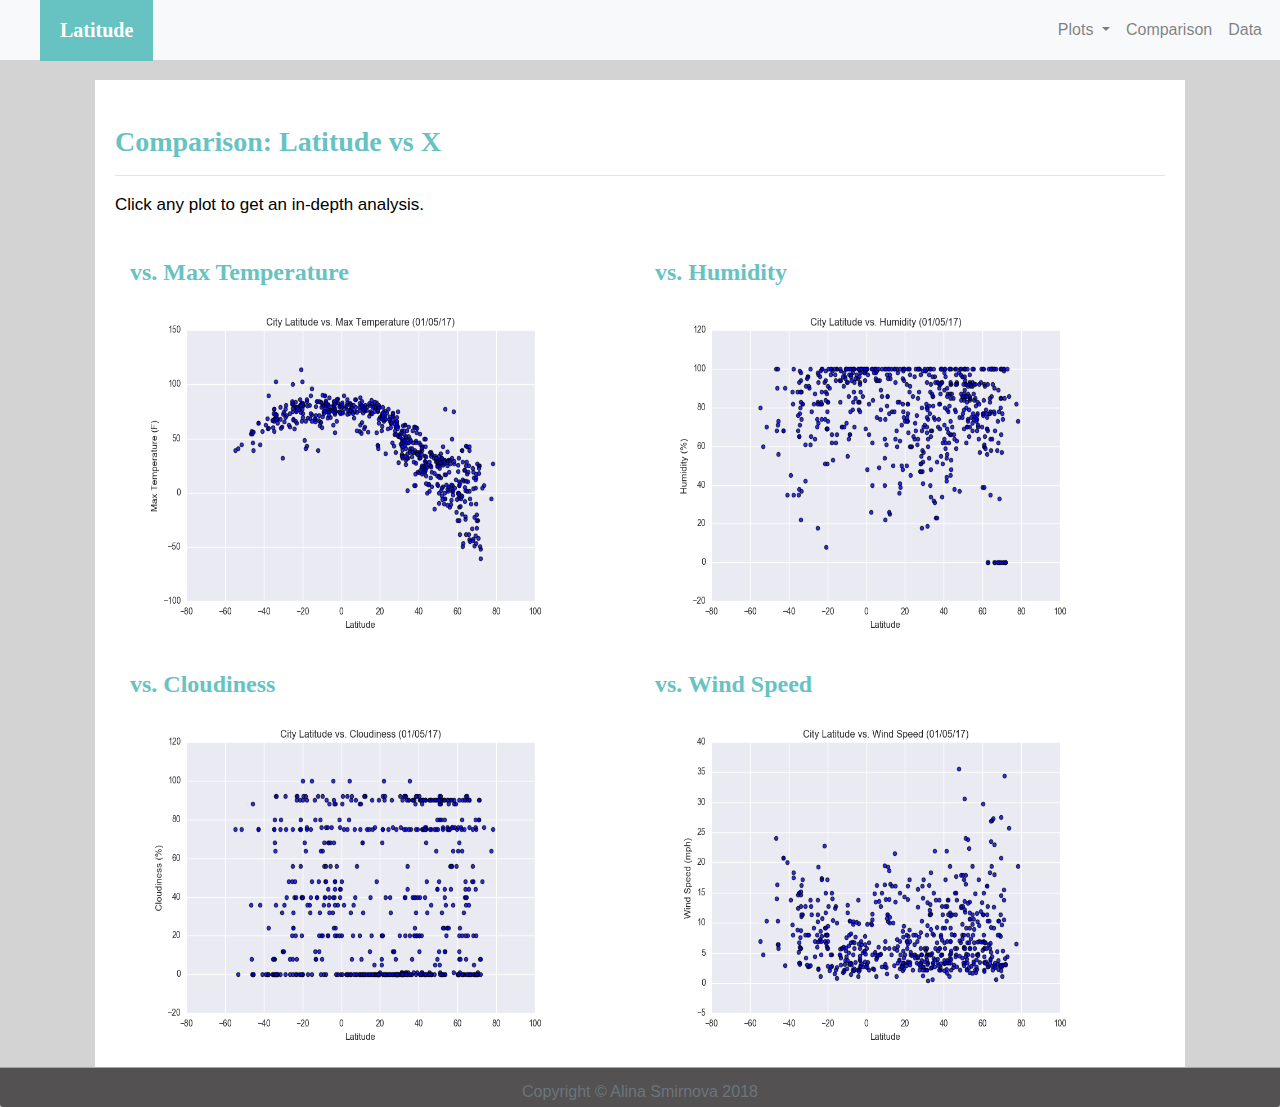
==== comparison_page.html @ e213f115 "add comparison html file" ====
<!DOCTYPE html>
<html lang="en">

<head>
    <meta charset="UTF-8">
    <!-- add viewport -->
    <meta name="viewport" content="width=device-width, initial-scale=1">
    <meta http-equiv="X-UA-Compatible" content="ie=edge">
    <title>Latitude Analysis Dashboard with Attitude</title>
    <link rel="stylesheet" href="reset.css">
    <link rel="stylesheet" href="https://stackpath.bootstrapcdn.com/bootstrap/4.3.1/css/bootstrap.min.css" integrity="sha384-ggOyR0iXCbMQv3Xipma34MD+dH/1fQ784/j6cY/iJTQUOhcWr7x9JvoRxT2MZw1T" crossorigin="anonymous">
    <script src="https://code.jquery.com/jquery-3.3.1.slim.min.js" integrity="sha384-q8i/X+965DzO0rT7abK41JStQIAqVgRVzpbzo5smXKp4YfRvH+8abtTE1Pi6jizo" crossorigin="anonymous"></script>
    <script src="https://cdnjs.cloudflare.com/ajax/libs/popper.js/1.14.7/umd/popper.min.js" integrity="sha384-UO2eT0CpHqdSJQ6hJty5KVphtPhzWj9WO1clHTMGa3JDZwrnQq4sF86dIHNDz0W1" crossorigin="anonymous"></script>
    <script src="https://stackpath.bootstrapcdn.com/bootstrap/4.3.1/js/bootstrap.min.js" integrity="sha384-JjSmVgyd0p3pXB1rRibZUAYoIIy6OrQ6VrjIEaFf/nJGzIxFDsf4x0xIM+B07jRM" crossorigin="anonymous"></script>
    <link rel="stylesheet" href="style.css">
</head>

<body>
    <div class="navigation">
        <nav class="navbar navbar-expand-lg navbar-light bg-light">
            <a class="navbar-brand"  href="index.html"><span class="latitude">Latitude</a>
            <button class="navbar-toggler" type="button" data-toggle="collapse" data-target="#navbarNavDropdown" aria-controls="navbarNavDropdown" aria-expanded="false" aria-label="Toggle navigation">
            <span class="navbar-toggler-icon"></span>
            </button>
            <div class="collapse navbar-collapse" id="navbarNavDropdown">
                <ul class="navbar-nav ml-auto">
                    <li class="nav-item dropdown">
                    <a class="nav-link dropdown-toggle" href="#" id="navbarDropdown" role="button" data-toggle="dropdown" aria-haspopup="true" aria-expanded="false">
                        Plots
                    </a>
                    <div class="dropdown-menu" aria-labelledby="navbarDropdownMenuLink">
                        <a class="dropdown-item" href="max_temperature.html">Action</a>
                        <a class="dropdown-item" href="humidity.html">Humidity</a>
                        <a class="dropdown-item" href="cloudiness.html">Cloudiness</a>
                        <a class="dropdown-item" href="wind_speed.html">Wind Speed</a>
                    </div>
                    </li>
                    <li class="nav-item">
                        <a class="nav-link" href="comparisons.html">Comparison</a>
                    </li>
                    <li class="nav-item">
                        <a class="nav-link" href="data.html">Data</a>
                    </li>
          
                </ul>    
            </div>  
        </nav> 
    </div>
    <div class="container">
        <div class="row">
            <div class="col-md-12">
                <div class="box">
                    <h3 class="title">Comparison: Latitude vs X</h3>
                    <hr>
                    <p>Click any plot to get an in-depth analysis.</p>
                    <div class="container">
                        <div class="row">
                            <div class="col-xs-12 col-sm-12 col-md-6">
                                <h4 class="title">vs. Max Temperature</h4>
                                <a href="#"><img src="Resources/Assets/Lat_vs_temp.png" alt="Latitude vs Temperature" height="350" width="450"></a>
                            </div>
                            <div class="col-xs-12 col-sm-12 col-md-6">
                                <h4 class="title" >vs. Humidity</h4>
                                <a href="#"><img src="Resources/Assets/Lat_vs_Hum.png"  alt="Latitude vs Humidity" height="350" width="450"></a>
                            </div>
                            <div class="col-xs-12 col-sm-12 col-md-6">
                                <h4 class="title" >vs. Cloudiness</h4>
                                <a href="#"><img src="Resources/Assets/Lat_vs_Cloud.png"  alt="Latitude vs Cloudiness" height="350" width="450"></a>
                            </div>
                            <div class="col-xs-12 col-sm-12 col-md-6">
                                <h4 class="title" >vs. Wind Speed</h4>
                                <a href="#"><img src="Resources/Assets/Lat_vs_wind.png"  alt="Latitude vs Wind Speed" height="350" width="450"></a>
                            </div>
                        </div>
                    </div>
                </div>
            </div>
        </div>  
    </div> 
    <div class="card-footer text-muted footer">
        Copyright &copy; Alina Smirnova 2018
    </div>
         
</body>
---- style.css ----
body{
    min-height: 100vh;
    position: relative;
    margin: 0;
    background-color: lightgray;
}

.navbar {
    max-height: 60px;
    padding: 10px;
}
.navigation navbar-brand{
    margin-left: 50px;  
}

.navbar-brand{
    margin-left: 30px;
}
.latitude{
    
    color: white; 
    padding: 20px; 
    font-weight: bold; 
    background-color: rgb(103, 194, 194);
    font-family: "Times New Roman", Times, serif;

}

.box {
    margin-top: 20px; 
    margin-bottom: 30px; 
    padding: 20px ; 
    align-content: center;
    color:black;
    background-color: white; 
    margin-left:10px;
    margin-right:10px;
}
.title{
    padding-top: 25px;
    color:  rgb(103, 194, 194);  
    font-family: 'Times New Roman';
    font-weight: bolder; 
    
}
.image-left-box{
    float: left;
    margin-right: 40px;
}
p{
    font-family: Arial, Helvetica, sans-serif;
    font-size: 17px; 
}
.footer {
    position: absolute;
    bottom: 0;
    width: 100%;
    height: 2.5rem; 
    background-color: #535151;
    color: white;
    text-align: center; 
    border-top-color: rgb(103, 194, 194);
    border-top-style: solid;;
}


@media(max-width: 1130px) {
.v-box{
    display: inline;
    margin-right:10px;
    margin-left: 10px;
}

.box {
    margin-right: 10px;
    margin-left: 10px;
  }
  #nav-select {
    visibility: visible;
  }
  @media only screen and (max-width: 768px) {
    [class*="col-"] {
        width: 100%;
        margin-right: 20 px;
    }
}

}
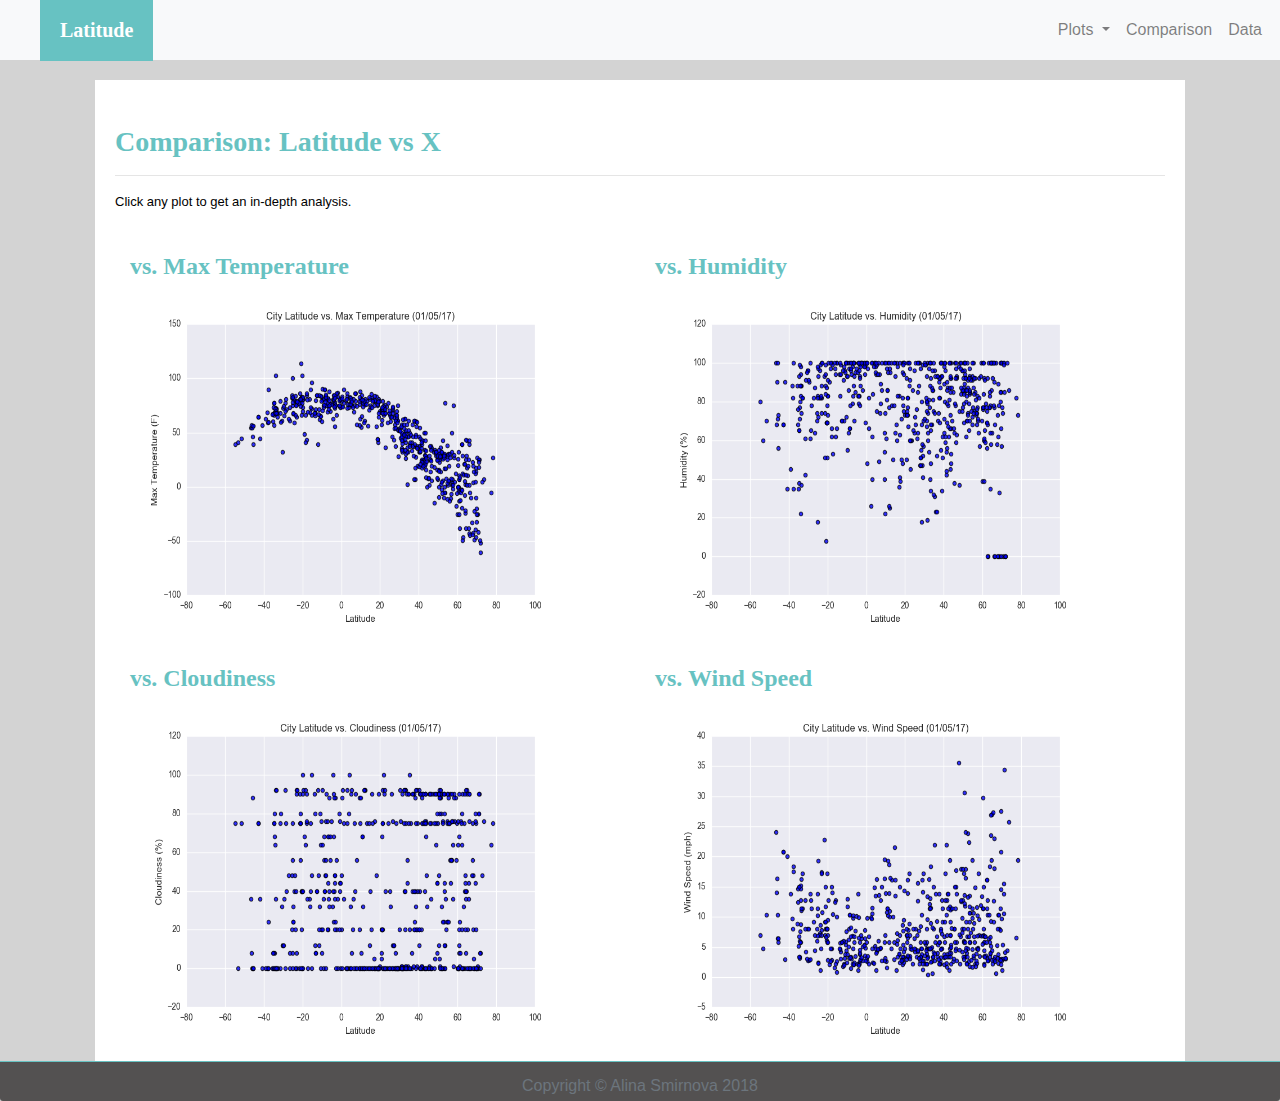
==== commit 6a537dd6: "data html" ====
--- a/comparison_page.html
+++ b/comparison_page.html
@@ -52,7 +52,7 @@
                 <div class="box">
                     <h3 class="title">Comparison: Latitude vs X</h3>
                     <hr>
-                    <p>Click any plot to get an in-depth analysis.</p>
+                    <p style="font-size: small;">Click any plot to get an in-depth analysis.</p>
                     <div class="container">
                         <div class="row">
                             <div class="col-xs-12 col-sm-12 col-md-6">
